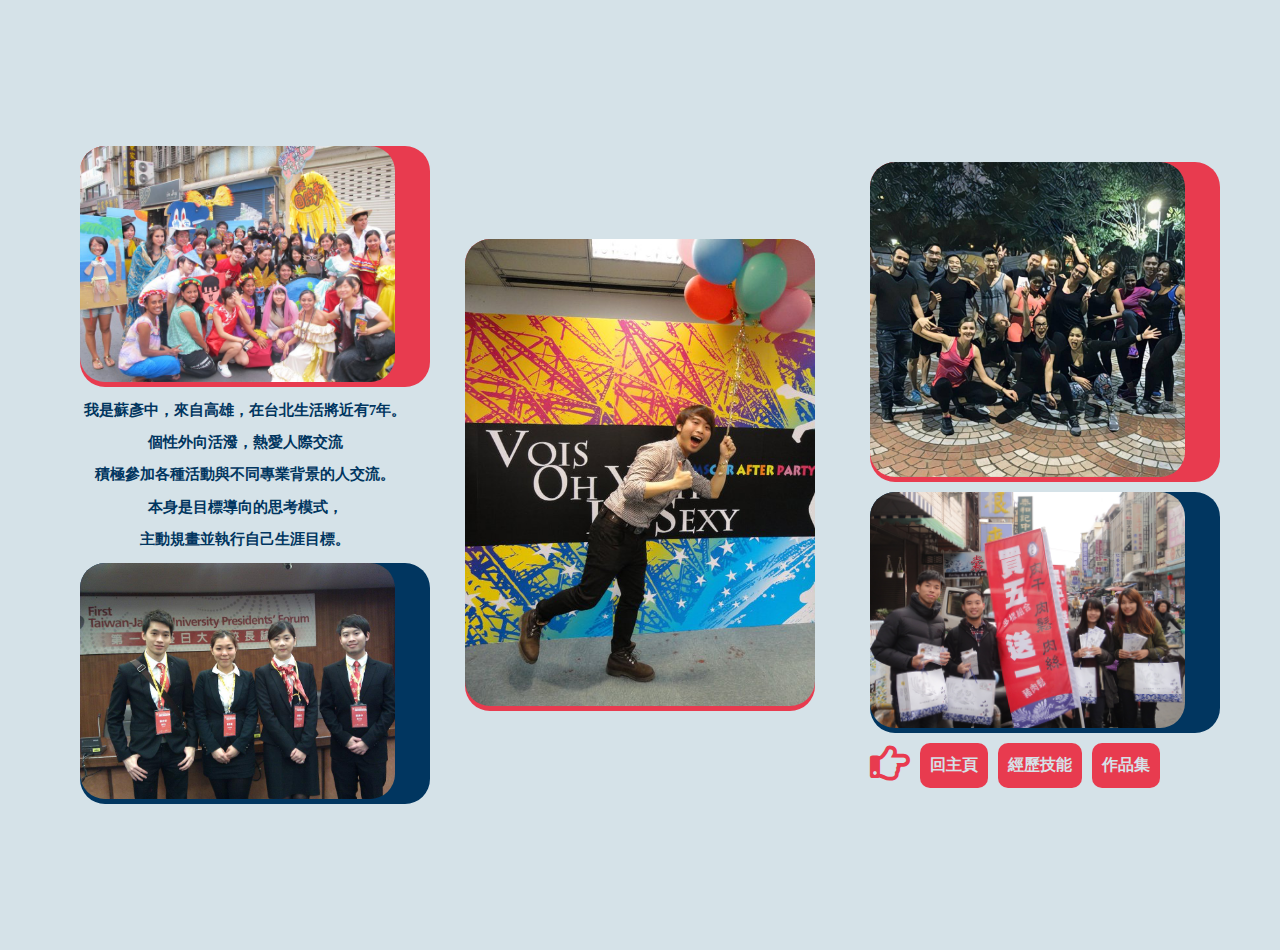
==== basic.html @ 0f2e281d "first commit" ====
<!DOCTYPE html>
<html lang="en">
<head>
  <meta charset="UTF-8">
  <meta http-equiv="X-UA-Compatible" content="IE=edge">
  <meta name="viewport" content="width=device-width, initial-scale=1.0">
  <title>基本介紹</title>
  <link rel="stylesheet" href="./css/normalize.css">
  <link rel="stylesheet" href="./css/main.css">
  <link href="./css/fontawesome-free-5.15.3-web/css/all.css" rel="stylesheet">
</head>
<body class="bg_light">
  <div class="basic_wrap">
    <div class="basic_section">
      <div class="img_wrap bg_pink">
        <img src="./image/group1.jpg" alt="group picture">
      </div>
      <div class="content">
        <p>我是蘇彥中，來自高雄，在台北生活將近有7年。</p>
        <p>個性外向活潑，熱愛人際交流</p>
        <p>積極參加各種活動與不同專業背景的人交流。</p>
        <p>本身是目標導向的思考模式，</p>
        <p>主動規畫並執行自己生涯目標。</p>
      </div>
      <div class="img_wrap bg_blue">
        <img src="./image/group4.jpg" alt="group picture">
      </div>
    </div>
    <div class="basic_section">
      <div class="main_img_wrap bg_pink">
        <img src="./image/impress.jpg" alt="main picture">
      </div>
    </div>
    <div class="basic_section">
      <div class="img_wrap bg_pink">
        <img src="./image/group2.jpg" alt="group picture">
      </div>
      <div class="img_wrap bg_blue">
        <img src="./image/group3.JPG" alt="group picture">
      </div>
      <div class="btn_list">
        <i class="far fa-hand-point-right"></i>
        <div class="btn">
          <a href="./index.html"><span>回主頁</span></a>
        </div>
        <div class="btn">
          <a href="./skill.html"><span>經歷技能</span></a>  
        </div>
        <div class="btn">
          <a href="./portfolio.html"><span>作品集</span></a>
        </div>  
      </div>
    </div>
  </div>
</body>
</html>
---- css/main.css ----
.col {
  background-color: #E4205E;
  background-color: #1B1C48;
}
.col2 {
  background-color: #D5E2E8;
  background-color: #5F819D;
  background-color: #E83B4F;
  background-color: #9299B3;
  background-color: #013660;
}

.bg_blue {background-color:#013660;}
.bg_light {background-color: #D5E2E8;}
.bg_pink {background-color: #E83B4F;}
.bg_greenblue {background-color:#5F819D;}
.bg_grayblue {background-color: #9299B3;}


.fs-70 { font-size: 70px; }
.fs-50 { font-size: 50px; }
.fs-30 { font-size: 30px; }
.fs-25 { font-size: 25px; }

.index_wrap {
  height: 100vh;
  margin: 25px;
  display: flex;
  justify-content: center;
  align-items: center;
}
.section_image {
  width: 50%;
  display: flex;
  margin: 10px;
}
.index_wrap .img_wrap {
  width: 100%;
  background-color:#D5E2E8;
  border-radius: 25px;
}
.index_wrap .img_color_wrap {
  width: 85%;
  border-radius: 25px;
  background-color: #E83B4F;
  transform: translate(15%, 15%)
}
.index_wrap .img_wrap img {
  width: 80%;
  border-radius: 25px;
  transform: translate(5%, -25%)
}
.section_intro {
  width: 50%;
  margin: 10px;
}
.section_intro .text_box {
  width: 100%;
  display: flex;
  justify-content: center;
}
.section_intro .text_box .circle{
  width: 450px;
  height: 450px;
  border-radius: 50%;
  background-color: crimson;
}
.section_intro .text_box .circle p{
  font-weight: 600;
  color: #D5E2E8;
}
.section_intro .text_card {
  width: 100%;
  display: flex;
  justify-content: space-between;
  flex-wrap: wrap;
  margin: 15px;
}
.section_intro .text_card .card{
  width: 200px;
  display: flex;
  flex-direction:column;
  justify-content: center;
  align-items: center;
  margin: 5px;
  background-color: #5F819D;
  border-radius: 25px;
}
.section_intro .text_card .card i{
  font-size: 4.5rem;
  margin: 15px;
  color: #D5E2E8;
}
.section_intro .text_card .card .btn{
  width: 100%;
  height: 55px;
  display: flex;
  justify-content: center;
  align-items: center;
  background-color: #E83B4F;
  margin-top: 5px;
  padding: 5px;
  border-radius: 25px;
  cursor: pointer;
}
.section_intro .text_card .card .btn span {
  text-align: center;
  color: #D5E2E8;
  font-size: 25px;
  font-weight: 600;
}

/* basic page */
.basic_wrap {
  height: 100vh;
  margin: 25px;
  display: flex;
  flex-wrap: wrap;
  justify-content: space-evenly;
  align-items: center;
}
.basic_wrap .basic_section {
  width: 350px;
  border-radius: 25px;
}
.basic_wrap .basic_section .main_img_wrap {
  width : 100%;
  border-radius: 25px;
}
.basic_wrap .basic_section .main_img_wrap img{
  width : 100%;
  border-radius: 25px;
}
.basic_wrap .basic_section .img_wrap {
  width : 100%;
  border-radius: 25px;
  margin: 10px;
}
.basic_wrap .basic_section .img_wrap img {
  width : 90%;
  border-radius: 25px;
}
.basic_wrap .basic_section .btn_list{
  width: 300px;
  display: flex;
  justify-content: space-around;
  margin: 10px 5px;
}
.basic_wrap .basic_section .btn_list i{
  font-size: 40px;
  color: #E83B4F;
}
.basic_wrap .basic_section .btn_list .btn{
  height: 25px;
  display: flex;
  justify-content: center;
  align-items: center;
  background-color: #E83B4F;
  padding: 10px;
  border-radius: 10px;
  font-weight: 600;
  color: #D5E2E8;
  cursor: pointer;
}
.basic_wrap .basic_section .content p{
  color: #013660;
  font-size: 15px;
  font-weight: 600;
  text-align: center;
}
a {
  color: #D5E2E8;
  text-decoration: none;
  list-style: none;
}
/* skill page */
.skill_wrap {
  height: 100vh;
  margin: 25px;
  display: flex;
  flex-wrap: wrap;
  justify-content: space-evenly;
  align-items: center;
}

.skill_wrap .section {
  background-color: #D5E2E8;
  width: 350px;
  height: 600px;
  /* background-color: #E4205E; */
  display: flex;
  flex-direction: column;
  align-items: center;
  padding: 10px 5px;
  margin: 10px 0px;
  border-radius: 25px;
}
.skill_wrap .section i {
  color: #E83B4F;
}

.skill_wrap .section h2{
  display: flex;
  justify-content: center;
  align-items: center;
  text-align: center;
  color: #5F819D;
}

.skill_wrap .section .text_content {
  width: 300px;
  height: 300px;
  padding: 5px 10px;
  border-radius: 25px;
  font-size: 20px;
  color: #013660;
}
/* .skill_wrap .section .text_content p {
  font-weight: 600;
} */
.skill_wrap .section .btn_list{
  width: 300px;
  display: flex;
  justify-content: space-around;
  margin: 10px 5px;
}
.skill_wrap .section .btn_list i{
  font-size: 40px;
}
.skill_wrap .section .btn_list .btn{
  height: 25px;
  display: flex;
  justify-content: center;
  align-items: center;
  background-color: #E83B4F;
  padding: 10px;
  border-radius: 10px;
  font-weight: 600;
  color: #D5E2E8;
  cursor: pointer;
}

/* portfolio.html */
.portfolio_wrap {
  display: flex;
  flex-direction: column;
  justify-content: center;
  align-items: center;
}
.portfolio_wrap .section {
  width: 85%;
  padding: 10px 10px;
}
.portfolio_wrap .first {
  display: flex;
  flex-wrap: wrap;
}
.portfolio_wrap h1, h2 {
  margin: 0px 10px;
  color: #D5E2E8;
}
.portfolio_wrap .title{
  display: flex;
  justify-content: space-between;
  align-items: center;  
  flex-wrap: wrap;
  font-weight: 600;
  background-color: #D5E2E8;
  border-radius: 25px 25px 0px 0px;
}
.portfolio_wrap .title .project_title h3{
  cursor: pointer;
  color: #013660;
}
.portfolio_wrap .title .project_title h3:hover{
  color: #001036;
  transform: translate(0%, -5%)
} 
.portfolio_wrap .title .connect_to {
  cursor: pointer;
  color: #E83B4F;
}
.portfolio_wrap .info{ 
  display: flex;
  justify-content: space-evenly;
  align-items: center;
  flex-wrap: wrap;
  background-color: #ffffff;
  border-radius: 0px 0px 25px 25px;
}
.portfolio_wrap .info .content {
  width: 300px;
}
.portfolio_wrap .info .tag{
  display: flex;
}
.portfolio_wrap .info .tag .circle{
  width:50px;
  height: 50px;
  border-radius: 50%;
}
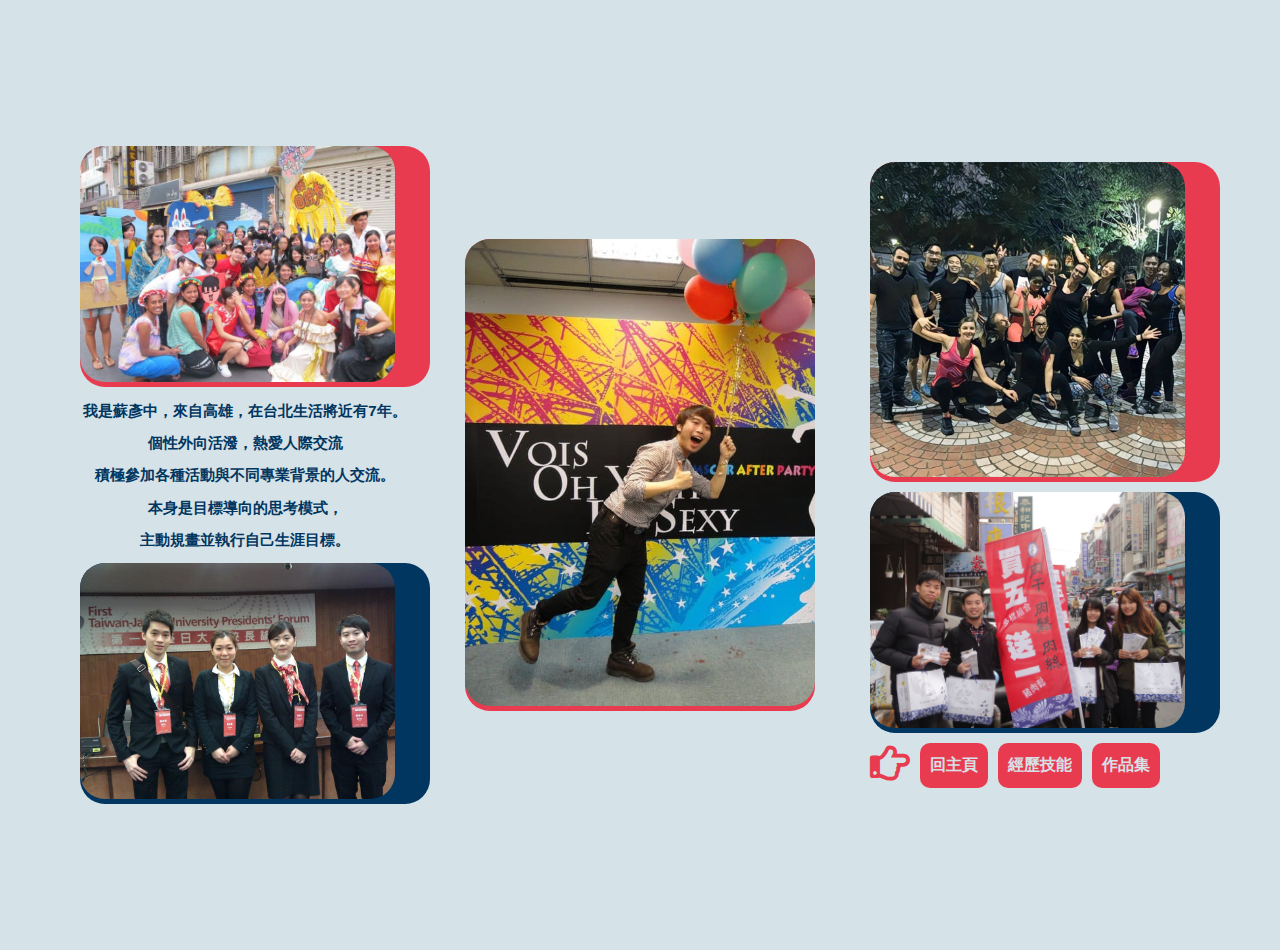
==== commit 5c0a5e37: "ga code" ====
--- a/basic.html
+++ b/basic.html
@@ -8,6 +8,15 @@
   <link rel="stylesheet" href="./css/normalize.css">
   <link rel="stylesheet" href="./css/main.css">
   <link href="./css/fontawesome-free-5.15.3-web/css/all.css" rel="stylesheet">
+  <!-- Global site tag (gtag.js) - Google Analytics -->
+  <script async src="https://www.googletagmanager.com/gtag/js?id=G-W89VW5TWK4"></script>
+  <script>
+    window.dataLayer = window.dataLayer || [];
+    function gtag(){dataLayer.push(arguments);}
+    gtag('js', new Date());
+
+    gtag('config', 'G-W89VW5TWK4');
+  </script>
 </head>
 <body class="bg_light">
   <div class="basic_wrap">
--- a/css/main.css
+++ b/css/main.css
@@ -1,7 +1,4 @@
-.col {
-  background-color: #E4205E;
-  background-color: #1B1C48;
-}
+
 .col2 {
   background-color: #D5E2E8;
   background-color: #5F819D;
@@ -10,6 +7,10 @@
   background-color: #013660;
 }
 
+body {
+  font-family: Arial, Helvetica, sans-serif;
+}
+
 .bg_blue {background-color:#013660;}
 .bg_light {background-color: #D5E2E8;}
 .bg_pink {background-color: #E83B4F;}
@@ -22,8 +23,12 @@
 .fs-30 { font-size: 30px; }
 .fs-25 { font-size: 25px; }
 
+.dis-none { display: none; }
+.dis-flx { display:flex; }
+
+
 .index_wrap {
-  height: 100vh;
+  /* height: 100vh; */
   margin: 25px;
   display: flex;
   justify-content: center;
@@ -42,13 +47,22 @@
 .index_wrap .img_color_wrap {
   width: 85%;
   border-radius: 25px;
-  background-color: #E83B4F;
+  background-color: #af0027;
   transform: translate(15%, 15%)
+}
+.index_wrap .img_color_wrap:hover {
+  background-color:#E83B4F;  
 }
 .index_wrap .img_wrap img {
   width: 80%;
   border-radius: 25px;
   transform: translate(5%, -25%)
+}
+.index_wrap .img_color_wrap p{
+  text-align: center;
+  font-size: 25px;
+  color:#D5E2E8;
+  transform: translate(-5%, -55%)
 }
 .section_intro {
   width: 50%;
@@ -65,15 +79,27 @@
   border-radius: 50%;
   background-color: crimson;
 }
+
+/* 動畫 */
+#ani_name{
+  position: relative;
+  animation-name: runningName;
+  animation-timing-function:linear;
+  animation-duration: 5s;
+  animation-iteration-count: infinite;
+}
+@keyframes runningName {
+  0%   {left:0px;}
+  50%  {left:20px;}
+  100% {left:0px;}
+}
 .section_intro .text_box .circle p{
   font-weight: 600;
   color: #D5E2E8;
 }
 .section_intro .text_card {
-  width: 100%;
-  display: flex;
-  justify-content: space-between;
-  flex-wrap: wrap;
+  display: flex;
+  justify-content: center;
   margin: 15px;
 }
 .section_intro .text_card .card{
@@ -82,9 +108,12 @@
   flex-direction:column;
   justify-content: center;
   align-items: center;
-  margin: 5px;
+  margin: 15px;
   background-color: #5F819D;
   border-radius: 25px;
+}
+.section_intro .text_card .card:hover {
+  background-color:#E83B4F;
 }
 .section_intro .text_card .card i{
   font-size: 4.5rem;
@@ -97,7 +126,7 @@
   display: flex;
   justify-content: center;
   align-items: center;
-  background-color: #E83B4F;
+  background-color: crimson;
   margin-top: 5px;
   padding: 5px;
   border-radius: 25px;
@@ -109,7 +138,6 @@
   font-size: 25px;
   font-weight: 600;
 }
-
 /* basic page */
 .basic_wrap {
   height: 100vh;
@@ -149,6 +177,15 @@
 .basic_wrap .basic_section .btn_list i{
   font-size: 40px;
   color: #E83B4F;
+  /* 動畫3 */
+  position: relative;
+  animation: spinPointer 2s infinite;
+  animation-timing-function: linear;
+}
+@keyframes spinPointer {
+  0% {left: 0px;}
+  50% {left: 15px;}
+  100% {left: 0px;}
 }
 .basic_wrap .basic_section .btn_list .btn{
   height: 25px;
@@ -161,6 +198,11 @@
   font-weight: 600;
   color: #D5E2E8;
   cursor: pointer;
+  transition: 0.5s linear;
+}
+.basic_wrap .basic_section .btn_list .btn:hover{
+  transform: translateY(-15%);
+  /* transition: 0.5s linear; */
 }
 .basic_wrap .basic_section .content p{
   color: #013660;
@@ -169,6 +211,8 @@
   text-align: center;
 }
 a {
+  width: 100%;
+  text-align: center;
   color: #D5E2E8;
   text-decoration: none;
   list-style: none;
@@ -182,12 +226,10 @@
   justify-content: space-evenly;
   align-items: center;
 }
-
 .skill_wrap .section {
   background-color: #D5E2E8;
   width: 350px;
   height: 600px;
-  /* background-color: #E4205E; */
   display: flex;
   flex-direction: column;
   align-items: center;
@@ -198,26 +240,40 @@
 .skill_wrap .section i {
   color: #E83B4F;
 }
-
 .skill_wrap .section h2{
   display: flex;
   justify-content: center;
   align-items: center;
   text-align: center;
+  margin: 20px;
   color: #5F819D;
 }
-
 .skill_wrap .section .text_content {
-  width: 300px;
-  height: 300px;
+  display: flex;
+  flex-direction: column;
   padding: 5px 10px;
   border-radius: 25px;
   font-size: 20px;
   color: #013660;
-}
-/* .skill_wrap .section .text_content p {
-  font-weight: 600;
-} */
+  line-height: 1.8rem;
+}
+.skill_circle{
+  display: flex;
+}
+.skill_circle .circle{
+  width:50px;
+  height: 50px;
+  border-radius: 50%;
+  display: flex;
+  justify-content: center;
+  align-items: center;
+}
+.skill_circle .circle span{
+  font-weight: 600;
+  color: #ffffff;
+}
+
+
 .skill_wrap .section .btn_list{
   width: 300px;
   display: flex;
@@ -238,6 +294,10 @@
   font-weight: 600;
   color: #D5E2E8;
   cursor: pointer;
+  transition: 0.5s linear;
+}
+.skill_wrap .section .btn_list .btn:hover{
+  transform: translateY(-15%);
 }
 
 /* portfolio.html */
@@ -247,18 +307,55 @@
   justify-content: center;
   align-items: center;
 }
+.portfolio_wrap .board {
+  width: 100%;
+  display: flex;
+  flex-direction: column;
+  justify-content: center;
+  align-items: center;
+  margin: 15px 0px;
+}
 .portfolio_wrap .section {
   width: 85%;
-  padding: 10px 10px;
 }
 .portfolio_wrap .first {
   display: flex;
   flex-wrap: wrap;
+  justify-content: space-between;
+  margin: 15px 0px;
 }
 .portfolio_wrap h1, h2 {
   margin: 0px 10px;
   color: #D5E2E8;
 }
+
+.portfolio_wrap .first .btn_list{
+  width: 300px;
+  display: flex;
+  justify-content: space-around;
+  margin: 10px 5px;
+}
+.portfolio_wrap .first .btn_list i{
+  font-size: 40px;
+  color: #E83B4F;
+}
+.portfolio_wrap .first .btn_list .btn{
+  height: 25px;
+  display: flex;
+  justify-content: center;
+  align-items: center;
+  background-color: #E83B4F;
+  padding: 10px;
+  border-radius: 10px;
+  font-weight: 600;
+  color: #D5E2E8;
+  cursor: pointer;
+    transition: 0.5s linear;
+}
+.portfolio_wrap .first .btn_list .btn:hover{
+  transform: translateY(-15%);
+}
+
 .portfolio_wrap .title{
   display: flex;
   justify-content: space-between;
@@ -266,37 +363,126 @@
   flex-wrap: wrap;
   font-weight: 600;
   background-color: #D5E2E8;
-  border-radius: 25px 25px 0px 0px;
+  /* 收合狀態 */
+  border-radius: 25px;
+}
+.portfolio_wrap .title .project_title {
+  display: flex;
+  flex-wrap: wrap;
+  align-items: center;
+  padding: 15px 10px;
 }
 .portfolio_wrap .title .project_title h3{
-  cursor: pointer;
   color: #013660;
 }
-.portfolio_wrap .title .project_title h3:hover{
+.portfolio_wrap .title .project_title .open{
+  margin: 0px 15px;
+  font-size: 20px;
+  color: #3d5f8e;
+}
+.portfolio_wrap .title .project_title .open:hover{
   color: #001036;
+  cursor: pointer;
   transform: translate(0%, -5%)
-} 
+}
 .portfolio_wrap .title .connect_to {
-  cursor: pointer;
   color: #E83B4F;
-}
-.portfolio_wrap .info{ 
-  display: flex;
-  justify-content: space-evenly;
-  align-items: center;
-  flex-wrap: wrap;
+  padding: 10px 10px;
+}
+.portfolio_wrap .title .connect_to a{
+  cursor: pointer;
+}
+.portfolio_wrap .title .connect_to span {
+  color: #E83B4F;
+}
+.portfolio_wrap .info {
+  flex-direction: column;
   background-color: #ffffff;
   border-radius: 0px 0px 25px 25px;
-}
+  margin-bottom: 25px;
+}
+.portfolio_wrap .info .content_wrap{ 
+  display: flex;
+  justify-content: space-evenly;
+  flex-wrap: wrap;
+}
+.portfolio_wrap .info .close {
+ display: flex;
+ justify-content: center;
+ background-color: #D5E2E8;
+ border-radius: 0px 0px 25px 25px;
+ padding: 10px 0px;
+
+ font-weight: 600;
+ font-size: 20px;
+ color: #001036;
+ cursor: pointer;
+}
+
 .portfolio_wrap .info .content {
   width: 300px;
+  line-height: 1.8rem;
+  margin: 10px 0px;
 }
 .portfolio_wrap .info .tag{
   display: flex;
+  justify-content: center;
+  align-items: center;
 }
 .portfolio_wrap .info .tag .circle{
   width:50px;
   height: 50px;
   border-radius: 50%;
-}
-
+  display: flex;
+  justify-content: center;
+  align-items: center;
+}
+.portfolio_wrap .info .tag .circle span{
+  font-weight: 600;
+  color: #ffffff;
+}
+.portfolio_wrap .info .content .spotlight i{
+  font-size: 15px;
+  font-weight: 600;
+  color: #013660;
+}
+.portfolio_wrap .info .content .spotlight span{
+  font-weight: 600;
+  margin-left: 5px;
+}
+
+@media (max-width: 959px) {
+  /* index.html */
+  .index_wrap {
+    flex-direction: column-reverse
+  }
+  .section_image {
+    width: 60%;
+    margin: 50px;
+  }
+  .section_intro {
+    width: 100%;
+  }
+  /* portfolio.html */
+  .portfolio_wrap .title{
+    display: flex;
+    justify-content: space-between;
+    align-items: center;  
+    flex-wrap: wrap;
+    flex-direction: column;
+  }
+
+}
+@media (max-width: 759px) {
+
+}
+@media (max-width: 480px) {
+  .section_intro .text_box .circle {
+    width: 350px;
+    height: 350px;
+  }
+  .section_intro .text_card {
+    flex-wrap: wrap;
+    margin-top: 120px;
+  }
+}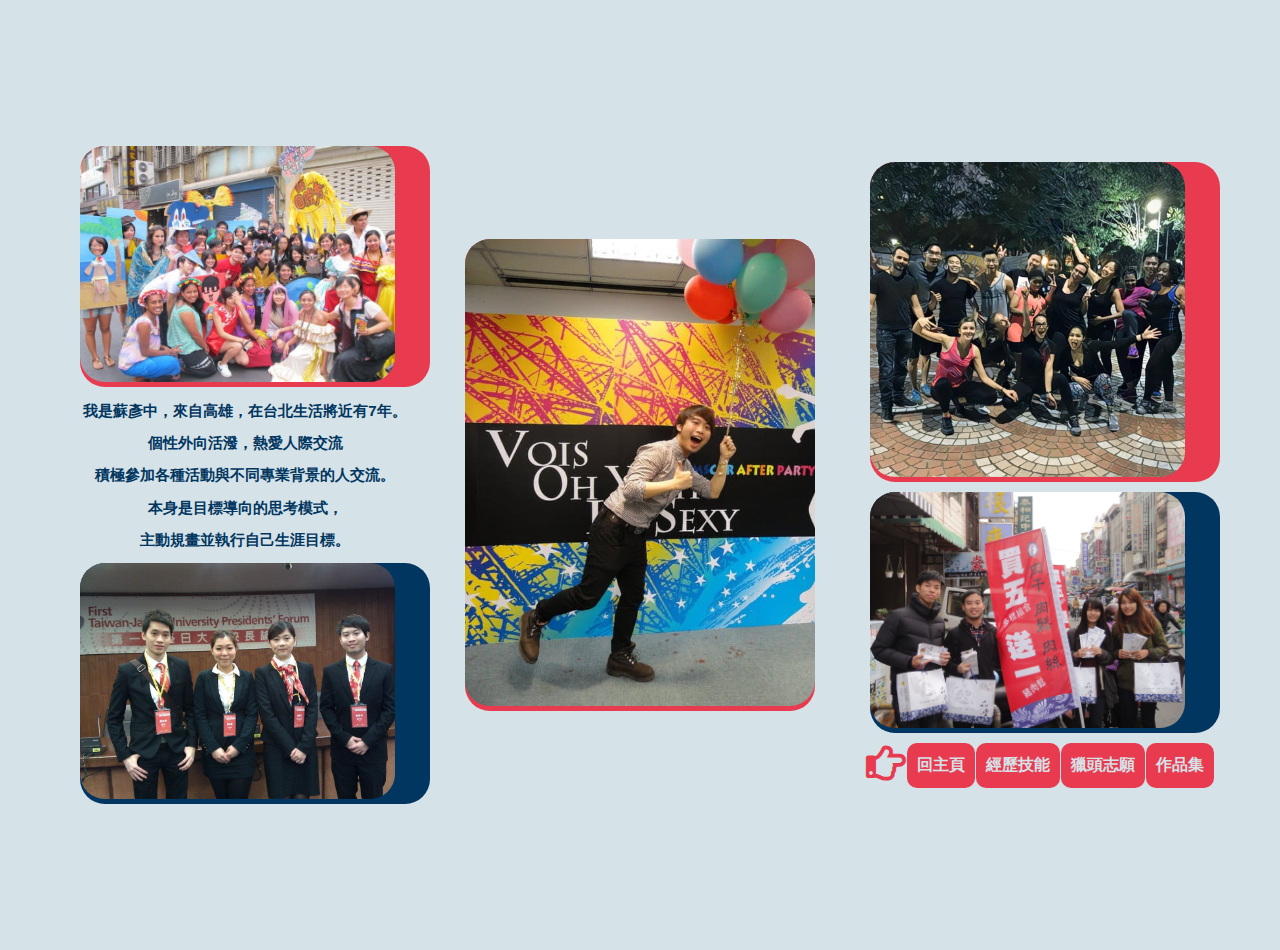
==== commit 28e11061: "headhunter finish" ====
--- a/basic.html
+++ b/basic.html
@@ -8,6 +8,13 @@
   <link rel="stylesheet" href="./css/normalize.css">
   <link rel="stylesheet" href="./css/main.css">
   <link href="./css/fontawesome-free-5.15.3-web/css/all.css" rel="stylesheet">
+  <!-- Google Tag Manager -->
+  <script>(function(w,d,s,l,i){w[l]=w[l]||[];w[l].push({'gtm.start':
+  new Date().getTime(),event:'gtm.js'});var f=d.getElementsByTagName(s)[0],
+  j=d.createElement(s),dl=l!='dataLayer'?'&l='+l:'';j.async=true;j.src=
+  'https://www.googletagmanager.com/gtm.js?id='+i+dl;f.parentNode.insertBefore(j,f);
+  })(window,document,'script','dataLayer','GTM-PTK8T7N');</script>
+  <!-- End Google Tag Manager -->    
   <!-- Global site tag (gtag.js) - Google Analytics -->
   <script async src="https://www.googletagmanager.com/gtag/js?id=G-W89VW5TWK4"></script>
   <script>
@@ -19,6 +26,10 @@
   </script>
 </head>
 <body class="bg_light">
+  <!-- Google Tag Manager (noscript) -->
+  <noscript><iframe src="https://www.googletagmanager.com/ns.html?id=GTM-PTK8T7N"
+  height="0" width="0" style="display:none;visibility:hidden"></iframe></noscript>
+  <!-- End Google Tag Manager (noscript) -->
   <div class="basic_wrap">
     <div class="basic_section">
       <div class="img_wrap bg_pink">
@@ -56,6 +67,9 @@
           <a href="./skill.html"><span>經歷技能</span></a>  
         </div>
         <div class="btn">
+          <a href="./headhunter.html"><span>獵頭志願</span></a>  
+        </div>
+        <div class="btn">
           <a href="./portfolio.html"><span>作品集</span></a>
         </div>  
       </div>
--- a/css/main.css
+++ b/css/main.css
@@ -53,6 +53,7 @@
 .index_wrap .img_color_wrap:hover {
   background-color:#E83B4F;  
 }
+
 .index_wrap .img_wrap img {
   width: 80%;
   border-radius: 25px;
@@ -78,6 +79,47 @@
   height: 450px;
   border-radius: 50%;
   background-color: crimson;
+}
+/* 文字輪播 */
+.index_wrap .words {
+  font-size: 35px;
+  font-weight: 600;
+  color: #D5E2E8;
+}
+.index_wrap .words span {
+  position: absolute;
+  opacity: 0;
+  animation: animate 12s linear infinite;
+  color: #D5E2E8;
+  white-space: nowrap;
+}
+.index_wrap .words span:nth-child(2) {animation-delay: 2s;}
+.index_wrap .words span:nth-child(3) {animation-delay: 4s;}
+.index_wrap .words span:nth-child(4) {animation-delay: 6s;}
+.index_wrap .words span:nth-child(5) {animation-delay: 8s;}
+.index_wrap .words span:nth-child(6) {animation-delay: 10s;}
+
+@keyframes animate {
+  0% {
+      opacity: 0;
+      transform: translateY(-50px);
+  }
+  2% {
+      opacity: 1;
+      transform: translateY(0);
+  }
+  10% {
+      opacity: 1;
+      transform: translateY(0);
+  }
+  12% {
+      opacity: 0;
+      transform: translateY(50px);
+  }
+  100% {
+      opacity: 0;
+      transform: translateY(50px);
+  }
 }
 
 /* 動畫 */
@@ -90,7 +132,7 @@
 }
 @keyframes runningName {
   0%   {left:0px;}
-  50%  {left:20px;}
+  50%  {left:10px;}
   100% {left:0px;}
 }
 .section_intro .text_box .circle p{
@@ -119,6 +161,10 @@
   font-size: 4.5rem;
   margin: 15px;
   color: #D5E2E8;
+  transition: 0.70s;
+}
+.section_intro .text_card .card i:hover{
+  transform: rotate(15deg);
 }
 .section_intro .text_card .card .btn{
   width: 100%;
@@ -169,7 +215,7 @@
   border-radius: 25px;
 }
 .basic_wrap .basic_section .btn_list{
-  width: 300px;
+  width: 350px;
   display: flex;
   justify-content: space-around;
   margin: 10px 5px;
@@ -233,6 +279,7 @@
   display: flex;
   flex-direction: column;
   align-items: center;
+  justify-content: space-evenly;
   padding: 10px 5px;
   margin: 10px 0px;
   border-radius: 25px;
@@ -245,12 +292,13 @@
   justify-content: center;
   align-items: center;
   text-align: center;
-  margin: 20px;
+  margin-top: 20px;
   color: #5F819D;
 }
 .skill_wrap .section .text_content {
   display: flex;
   flex-direction: column;
+  justify-content: center;
   padding: 5px 10px;
   border-radius: 25px;
   font-size: 20px;
@@ -275,7 +323,7 @@
 
 
 .skill_wrap .section .btn_list{
-  width: 300px;
+  width: 350px;
   display: flex;
   justify-content: space-around;
   margin: 10px 5px;
@@ -299,7 +347,97 @@
 .skill_wrap .section .btn_list .btn:hover{
   transform: translateY(-15%);
 }
-
+/* headhunter page */
+.kill_wrap {
+  margin: 25px;
+  flex-wrap: wrap;
+  justify-content: space-evenly;
+  align-items: center;
+}
+.kill_wrap .section_title{
+  display: flex;
+  align-items: center;
+}
+.kill_wrap .section {
+  background-color: #D5E2E8;
+  width: 100%;
+  display: flex;
+  flex-direction: column;
+  /* align-items: center; */
+  justify-content: space-evenly;
+  padding: 10px 5px;
+  margin: 10px 0px;
+  border-radius: 25px;
+}
+.kill_wrap .section i {
+  color:  #E83B4F;
+}
+.kill_wrap .section h2{
+  margin: 0;
+  color: #001036;
+}
+ 
+.kill_wrap .section h4{
+  margin: 0;
+  color: #5F819D;
+}
+
+.kill_wrap .section .text_content {
+  display: flex;
+  flex-direction: column;
+  justify-content: center;
+  padding: 5px 10px;
+  border-radius: 25px;
+  font-size: 20px;
+  color: #013660;
+  line-height: 1.8rem;
+}
+.kill_wrap .section .text_content p{
+  margin: 0;
+}
+
+.kill_circle{
+  display: flex;
+}
+.kill_circle .circle{
+  width:50px;
+  height: 50px;
+  border-radius: 50%;
+  display: flex;
+  justify-content: center;
+  align-items: center;
+}
+.kill_circle .circle span{
+  font-weight: 600;
+  color: #ffffff;
+}
+
+
+.kill_wrap .section .btn_list{
+  width: 350px;
+  display: flex;
+  justify-content: space-around;
+  margin: 10px 5px;
+}
+.kill_wrap .section .btn_list i{
+  font-size: 40px;
+}
+.kill_wrap .section .btn_list .btn{
+  height: 25px;
+  display: flex;
+  justify-content: center;
+  align-items: center;
+  background-color: #E83B4F;
+  padding: 10px;
+  border-radius: 10px;
+  font-weight: 600;
+  color: #D5E2E8;
+  cursor: pointer;
+  transition: 0.5s linear;
+}
+.kill_wrap .section .btn_list .btn:hover{
+  transform: translateY(-15%);
+}
 /* portfolio.html */
 .portfolio_wrap {
   display: flex;
@@ -330,7 +468,7 @@
 }
 
 .portfolio_wrap .first .btn_list{
-  width: 300px;
+  width: 350px;
   display: flex;
   justify-content: space-around;
   margin: 10px 5px;
@@ -456,8 +594,12 @@
   .index_wrap {
     flex-direction: column-reverse
   }
+  .section_intro {
+    width: 100%;
+    margin-top: 50px;
+  }
   .section_image {
-    width: 60%;
+    width: 90%;
     margin: 50px;
   }
   .section_intro {
@@ -474,9 +616,15 @@
 
 }
 @media (max-width: 759px) {
-
+  .index_wrap .words {
+    font-size: 30px;
+  }
 }
 @media (max-width: 480px) {
+  #ani_name{font-size: 45px;}
+  .index_wrap .words {
+    font-size: 25px;
+  }
   .section_intro .text_box .circle {
     width: 350px;
     height: 350px;
